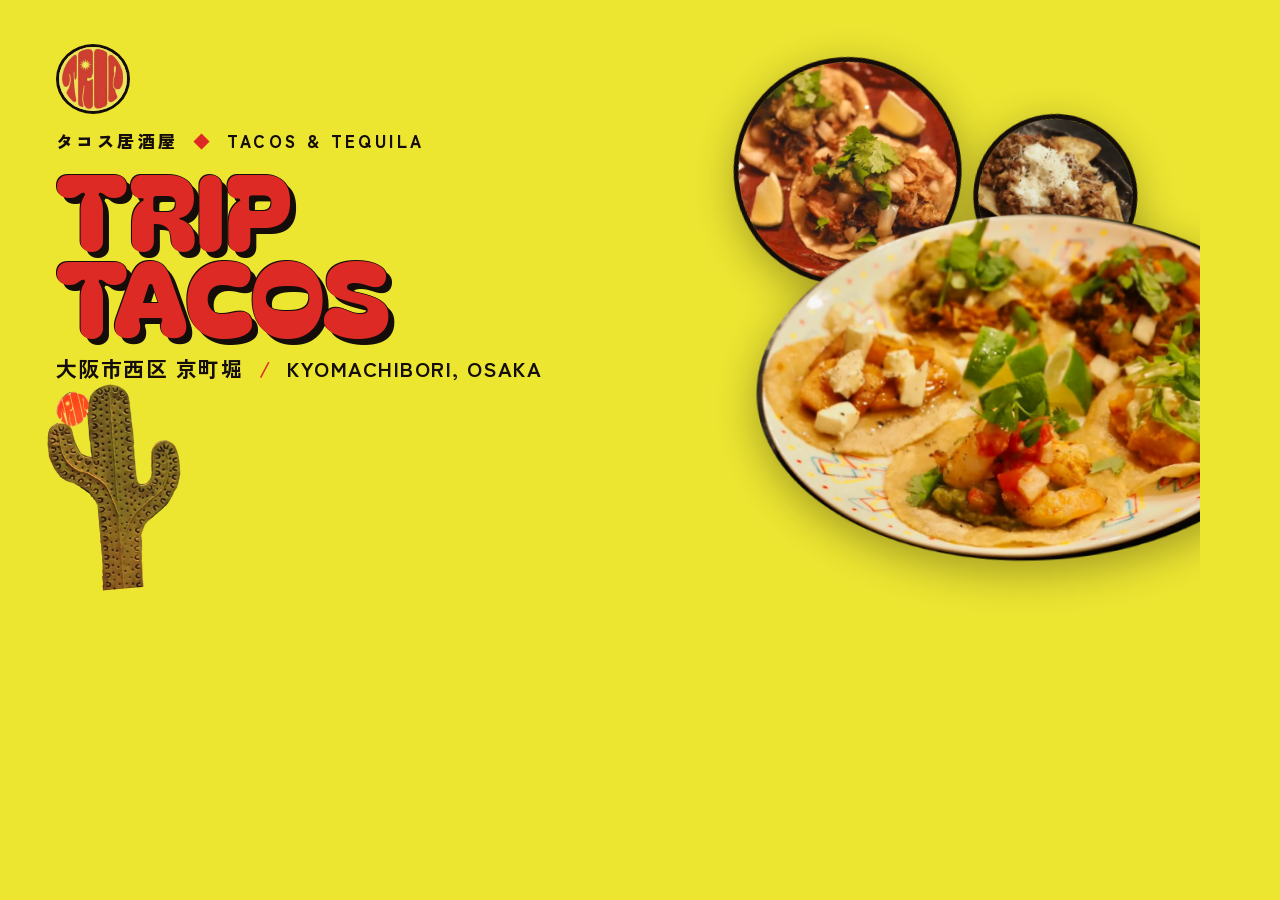
==== tools/og-image.html @ a5093b48 "SNS用サムネイル(og:image)を専用デザインで作り直す ロゴタイプ・料理3点・左下のサボテンで構成。本編のヒーローと 同じ組み方に揃えた。盛り合わせは元画像の右端が切れているため、 版面の外へ" ====
<!doctype html>
<html lang="ja">
<head>
<meta charset="utf-8">
<title>OGP画像の版面</title>
<!--
  SNSに貼ったときのサムネイル(og:image)の元版。
  1200x630 ちょうどで描画し、tools/build-og.sh がこれを撮影して
  assets/web/og.jpg を作る。文言や配置を変えたらスクリプトを再実行すること。
-->
<link rel="preconnect" href="https://fonts.googleapis.com">
<link rel="preconnect" href="https://fonts.gstatic.com" crossorigin>
<link rel="stylesheet" href="https://fonts.googleapis.com/css2?family=Bagel+Fat+One&family=Zen+Kaku+Gothic+New:wght@700;900&display=swap">
<style>
  :root {
    --red:    #DE2A24;
    --yellow: #EDE631;
    --ink:    #140D0A;
  }
  * { box-sizing: border-box; margin: 0; padding: 0; }
  html, body { width: 1200px; height: 630px; overflow: hidden; }

  body {
    background: var(--yellow);
    font-family: "Zen Kaku Gothic New", sans-serif;
    display: grid;
    grid-template-columns: 1fr 1fr;
    align-items: center;
    gap: 28px;
    padding: 44px 56px;
  }

  /* ---- 左：ロゴタイプ ---- */
  .type { display: flex; flex-direction: column; height: 100%; }

  .mark {
    width: 74px; height: 70px;
    border: 3px solid var(--ink);
    border-radius: 50%;
    margin-bottom: 14px;
  }

  .kicker {
    font-weight: 900;
    font-size: 17px;
    letter-spacing: .2em;
    color: var(--ink);
    margin-bottom: 10px;
  }
  .kicker i { font-style: normal; color: var(--red); margin: 0 .35em; }

  .title {
    font-family: "Bagel Fat One", sans-serif;
    font-weight: 400;
    font-size: 106px;
    line-height: .82;
    color: var(--red);
    text-shadow:
       .055em .055em 0 var(--ink),
      -.006em -.006em 0 var(--ink),
       .012em 0 0 var(--ink);
  }
  .title span { display: block; }

  .place {
    margin-top: 16px;
    font-weight: 700;
    font-size: 21px;
    letter-spacing: .07em;
    color: var(--ink);
  }
  .place i { font-style: normal; color: var(--red); margin: 0 .4em; }

  /* 左下のサボテン */
  .cactus {
    width: 132px;
    margin-top: auto;
    margin-left: -6px;
    transform: rotate(-5deg);
    align-self: flex-start;
  }

  /* ---- 右：料理3点 ---- */
  /* 盛り合わせは元画像の時点で右端が切れている。
     版面の外まではみ出させ、切れ目を枠の外に逃がす（本編と同じ考え方） */
  .dishes {
    position: relative;
    width: 100%;
    max-width: 540px;
    aspect-ratio: 1 / .98;
    justify-self: end;
    margin-right: -120px;
  }
  .dishes figure { position: absolute; margin: 0; }
  .dishes img { width: 100%; height: auto; filter: drop-shadow(0 12px 22px rgba(20,13,10,.34)); }

  .d-sub    { left: 0;   top: 0;    width: 43%; z-index: 2; transform: rotate(-9deg); }
  /* はみ出した分を見込んだ位置。ここを詰めると枠に欠かれる */
  .d-nachos { right: 24%; top: 11%; width: 31%; z-index: 1; transform: rotate(8deg); }
  .d-main   { left: 4%;  bottom: 0; width: 92%; z-index: 3; transform: rotate(-2deg); }

  /* 丸い2点は切り抜き画像ではないので、円に抜いて皿として見せる（本編と同じ扱い） */
  .d-sub img, .d-nachos img {
    aspect-ratio: 1;
    object-fit: cover;
    border-radius: 50%;
    border: 5px solid var(--ink);
  }
</style>
</head>
<body>

  <div class="type">
    <img class="mark" src="../assets/web/logo.webp" alt="">
    <p class="kicker">タコス居酒屋 <i>&#9670;</i> TACOS &amp; TEQUILA</p>
    <h1 class="title"><span>TRIP</span><span>TACOS</span></h1>
    <p class="place">大阪市西区 京町堀 <i>/</i> KYOMACHIBORI, OSAKA</p>
    <img class="cactus" src="../assets/web/cactus.webp" alt="">
  </div>

  <div class="dishes">
    <figure class="d-sub"><img src="../assets/web/tacos-red.webp" alt=""></figure>
    <figure class="d-nachos"><img src="../assets/web/nachos.webp" alt=""></figure>
    <figure class="d-main"><img src="../assets/web/hero-tacos.webp" alt=""></figure>
  </div>

</body>
</html>
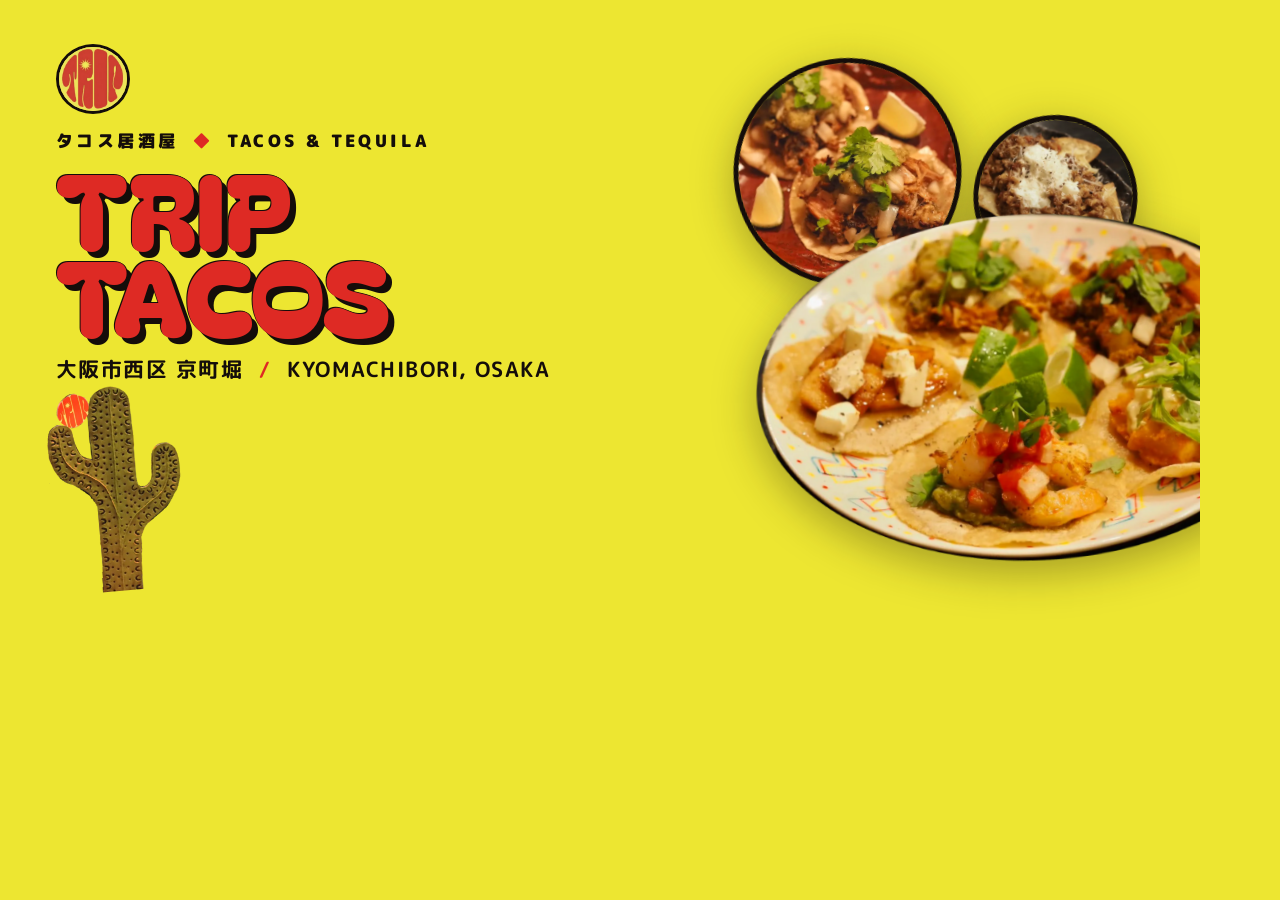
==== commit 195123dc: "本文フォントを丸ゴシック(M PLUS Rounded 1c)に変更 見出しの Bagel Fat One が丸い書体なのに対し、本文が角ゴシック (Zen Kaku Gothic New)で、質感が" ====
--- a/tools/og-image.html
+++ b/tools/og-image.html
@@ -10,7 +10,7 @@
 -->
 <link rel="preconnect" href="https://fonts.googleapis.com">
 <link rel="preconnect" href="https://fonts.gstatic.com" crossorigin>
-<link rel="stylesheet" href="https://fonts.googleapis.com/css2?family=Bagel+Fat+One&family=Zen+Kaku+Gothic+New:wght@700;900&display=swap">
+<link rel="stylesheet" href="https://fonts.googleapis.com/css2?family=Bagel+Fat+One&family=M+PLUS+Rounded+1c:wght@700;900&display=swap">
 <style>
   :root {
     --red:    #DE2A24;
@@ -22,7 +22,7 @@
 
   body {
     background: var(--yellow);
-    font-family: "Zen Kaku Gothic New", sans-serif;
+    font-family: "M PLUS Rounded 1c", "Hiragino Maru Gothic ProN", sans-serif;
     display: grid;
     grid-template-columns: 1fr 1fr;
     align-items: center;
